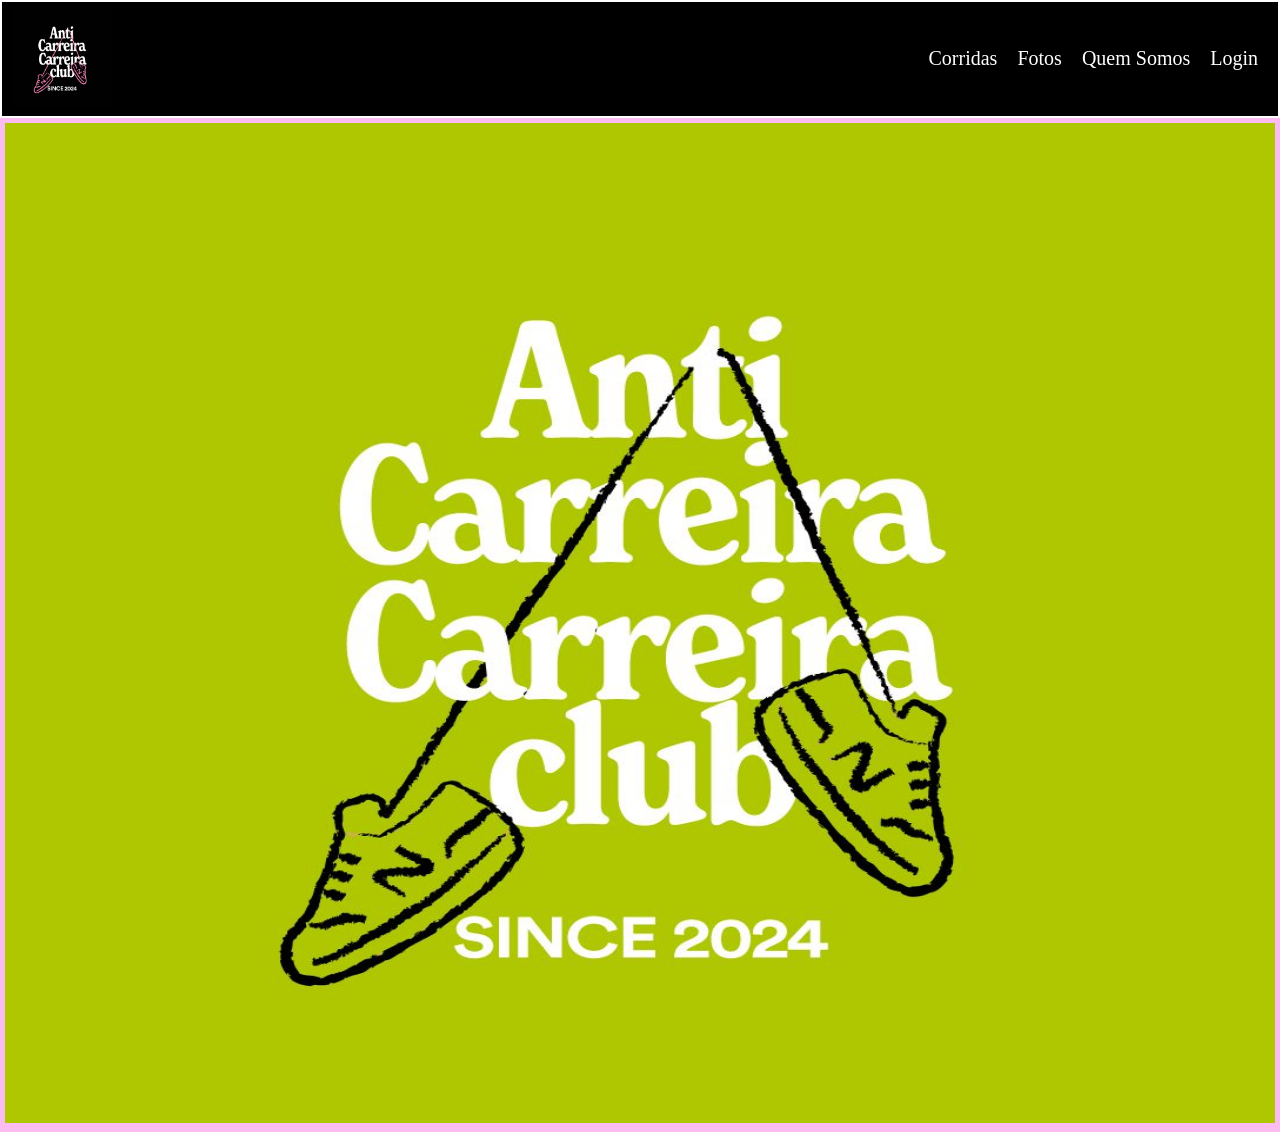
==== antiCarreiraCarreiraClub/index.html @ f4f1b1d5 "Nav trans. and body bg" ====
<!DOCTYPE html>
<html lang="en">
<head>
    <meta charset="UTF-8">
    <meta name="viewport" content="width=device-width, initial-scale=1.0">
    <title>Anti Carreira Carreira Clube!</title>
    <link rel="stylesheet" href="./styles/indexStyle.css">
    <link rel="icon" type="image/x-icon" href="">
</head>
<body>
    <nav>
        <div class="img-container">
            <div class="img-logo">
                <a href="http://www.google.com"><img src="./images/logos/logoBlack.jpg" height="100px" alt=""></a>
            </div>
        </div>
        
            <div class="options">
                <ul>
                    <li><a href="#"></a>Corridas</li>
                    <li>Fotos</li>
                    <li>Quem Somos</li>
                    <li>Login</li>
                </ul>
            </div>
    </nav>

    <main>
        <div class="img-container">
            <img src="./images/logos/logoGreen.jpeg" width="100%" height="1000px">
        </div>
    </main>
    
</body>
</html>
---- antiCarreiraCarreiraClub/styles/indexStyle.css ----
* {
    margin: 0;
    padding: 0;
}

:root{
    --background-main:#fbbdf1;
    --main-text:#ddd;
}

body{
    width: 100%;
    background-color: var(--background-main);
}

nav{
    background-color: rgb(0, 0, 0);
    display: flex;
    justify-content: space-between;
    border: 2px solid rgb(255, 255, 255);
    padding: 0 5px;
    position: sticky;
}

.img-container{
    margin: 5px 5px;
}

.options{
    display: flex;
    margin: 15px 15px;
    align-items:center ;
}

.options ul{
    display: inline-flex;
    gap: 20px;
    color: white;
}

.options li{
    display: inline-flex;
    justify-content: right;
    border-bottom: 1px solid transparent;
    font-size: 20px;
    position: relative;
}


.options li::before, .options li::after {
    content: "";
    position: absolute;
    bottom: -2px;
    left: 50%;
    border-top-width: 2px;
    border-top-color: #d400ff;
}

.options li::before {
    border-top-style: transparent;
    width: 100%;
}
.options li::after {
    border-top-style: solid;
    width: 0;
    transition: all .7s ease;
}

.options li:hover{
    cursor:pointer;
}

.options li:hover::after {
    width: 100%;
    left: 0;

}
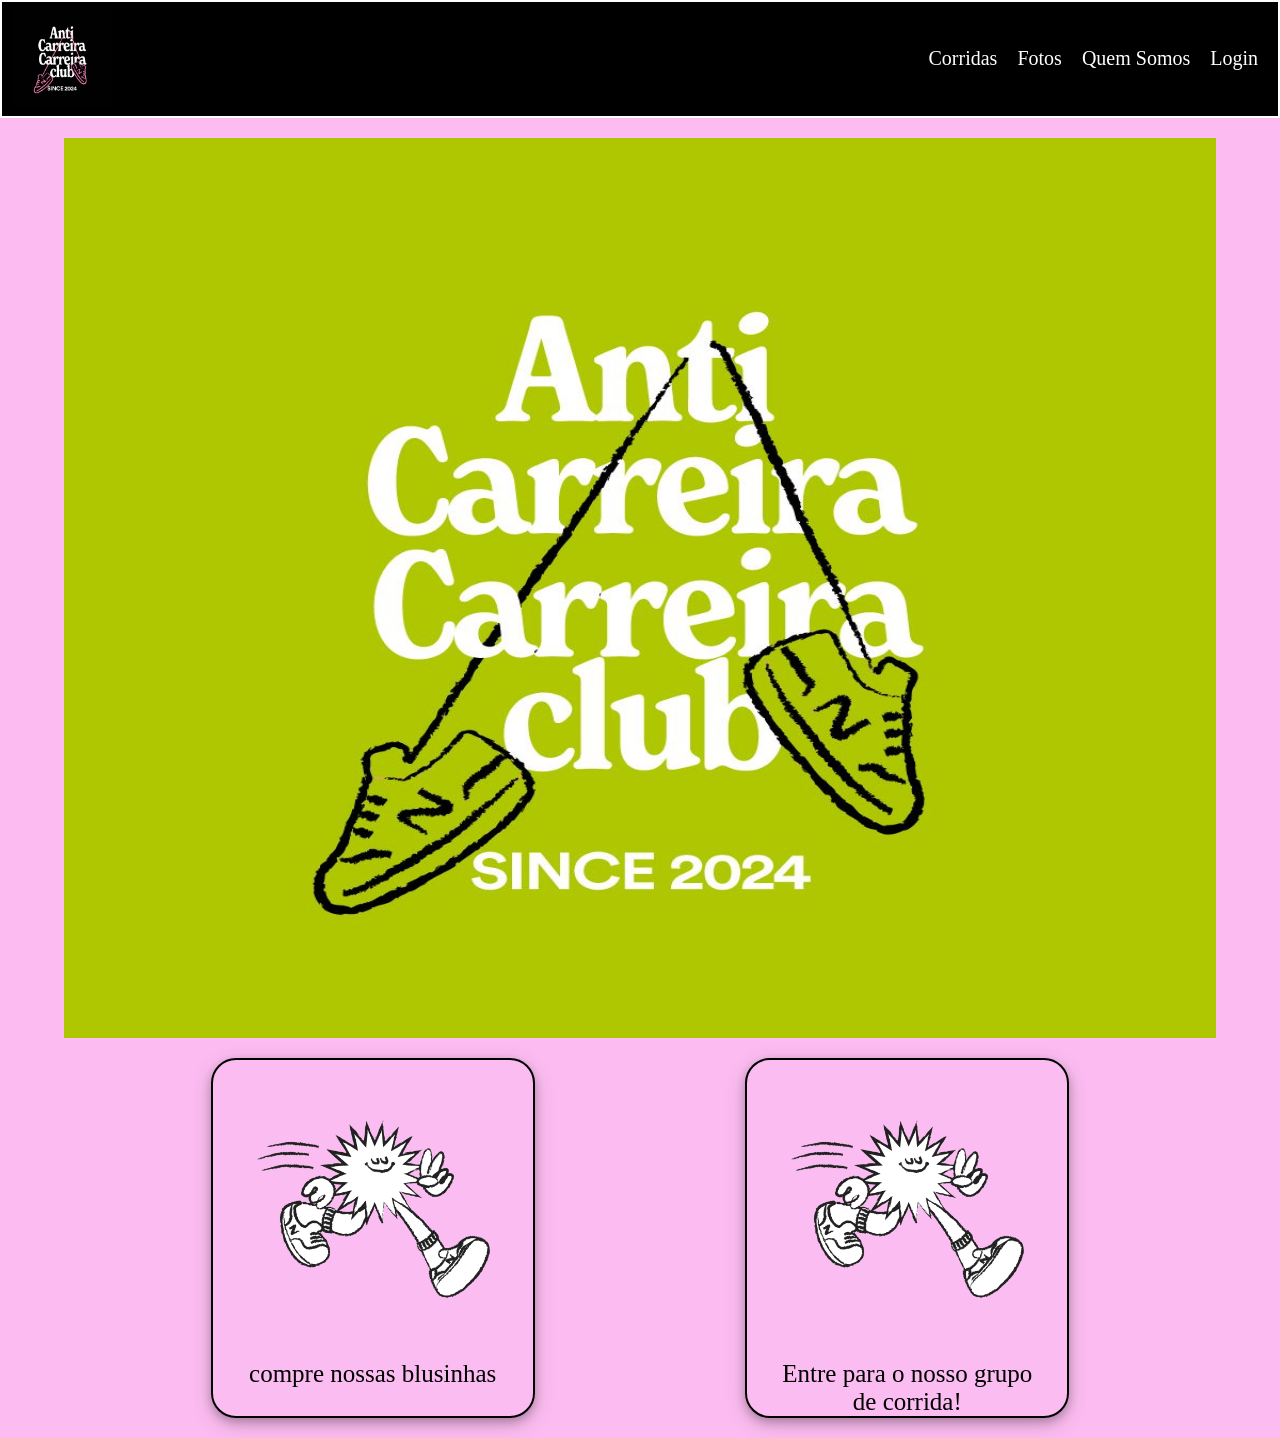
==== commit 191d17bc: "Btns Buy and Whatsapp button links but not linked xD" ====
--- a/antiCarreiraCarreiraClub/index.html
+++ b/antiCarreiraCarreiraClub/index.html
@@ -9,7 +9,7 @@
 </head>
 <body>
     <nav>
-        <div class="img-container">
+        <div class="header-img-container">
             <div class="img-logo">
                 <a href="http://www.google.com"><img src="./images/logos/logoBlack.jpg" height="100px" alt=""></a>
             </div>
@@ -27,7 +27,12 @@
 
     <main>
         <div class="img-container">
-            <img src="./images/logos/logoGreen.jpeg" width="100%" height="1000px">
+            <img src="./images/logos/logoGreen.jpeg" width="90%">
+        </div>
+
+        <div class="buy-container">
+            <a href="#"><img src="./images/mascs/MASCOTE-BRANCO.png" width="300px"> compre nossas blusinhas</a>
+            <a href="#"><img src="./images/mascs/MASCOTE-BRANCO.png" width="300px">Entre para o nosso grupo <br> de corrida!</a>
         </div>
     </main>
     
--- a/antiCarreiraCarreiraClub/styles/indexStyle.css
+++ b/antiCarreiraCarreiraClub/styles/indexStyle.css
@@ -4,7 +4,7 @@
 }
 
 :root{
-    --background-main:#fbbdf1;
+    --background-main:#FCBCF1;
     --main-text:#ddd;
 }
 
@@ -22,7 +22,7 @@
     position: sticky;
 }
 
-.img-container{
+.header-img-container{
     margin: 5px 5px;
 }
 
@@ -47,7 +47,8 @@
 }
 
 
-.options li::before, .options li::after {
+.options li::before, 
+.options li::after {
     content: "";
     position: absolute;
     bottom: -2px;
@@ -76,7 +77,48 @@
 
 }
 
+.img-container{
+    display: flex;
+    justify-content: center;
+    margin: 20px 0;
+    
+}
+
+.img-container img{
+    display: flex;
+    height: 100vh;
+}
+
+.buy-container{
+    display: flex;
+    flex-wrap: wrap;
+    justify-items: center;
+    justify-content: space-evenly;
+    text-align: center;
+    padding-bottom: 20px;
+    
+}
+
+.buy-container img{
+    display: flex;
+    text-align: center;
+}
+
+.buy-container a{
+    font-size: 25px;
+    border: 2px solid black;
+    padding: 0 10px;
+    text-align: center;
+    text-decoration: none;
+    color: #000000;
+    border-radius:25px;
+    background-color: #fbbdf1;
+    box-shadow: 0 4px 8px 0 rgba(0, 0, 0, 0.2), 0 6px 20px 0 rgba(0, 0, 0, 0.19);
+}
+
+.buy-container a:hover{
+    transition: all 1.5s;
+    box-shadow: none;
+}
 
 
-
-
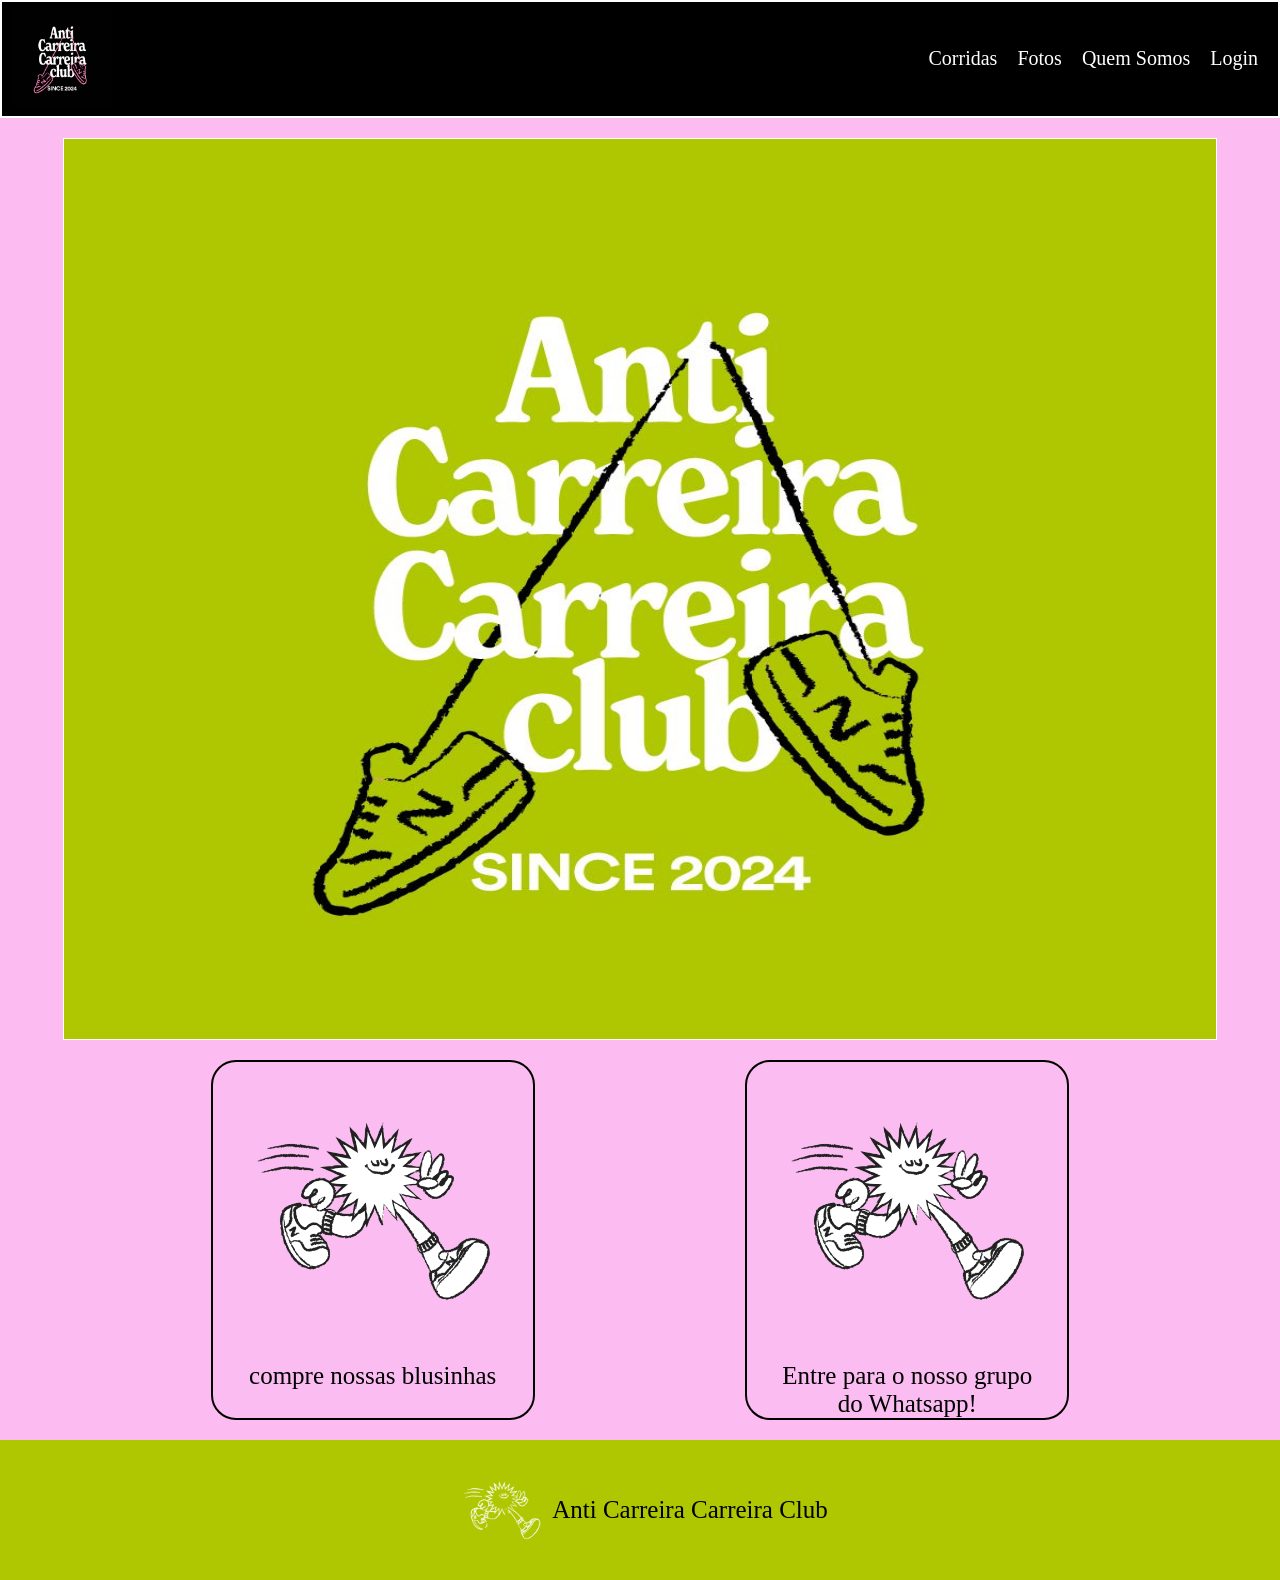
==== commit cbf7bd81: "footer add footer." ====
--- a/antiCarreiraCarreiraClub/index.html
+++ b/antiCarreiraCarreiraClub/index.html
@@ -17,7 +17,7 @@
         
             <div class="options">
                 <ul>
-                    <li><a href="#"></a>Corridas</li>
+                    <li><a href="https://www.perunning.com.br/calendario/"></a>Corridas</li>
                     <li>Fotos</li>
                     <li>Quem Somos</li>
                     <li>Login</li>
@@ -32,9 +32,15 @@
 
         <div class="buy-container">
             <a href="#"><img src="./images/mascs/MASCOTE-BRANCO.png" width="300px"> compre nossas blusinhas</a>
-            <a href="#"><img src="./images/mascs/MASCOTE-BRANCO.png" width="300px">Entre para o nosso grupo <br> de corrida!</a>
+            <a href="chat.whatsapp.com/Gtmn8trHB1y9DSBuI48sFz"><img src="./images/mascs/MASCOTE-BRANCO.png" width="300px">Entre para o nosso grupo <br> do Whatsapp!</a>
         </div>
     </main>
     
+    <footer>
+        <div class="footer-container">
+            <img src="./images/mascs/MASCOTE-OUTLINE-BRANCO.png">
+            <p2>Anti Carreira Carreira Club</p2>
+        </div>
+    </footer>
 </body>
 </html>
--- a/antiCarreiraCarreiraClub/styles/indexStyle.css
+++ b/antiCarreiraCarreiraClub/styles/indexStyle.css
@@ -6,6 +6,12 @@
 :root{
     --background-main:#FCBCF1;
     --main-text:#ddd;
+    --black-total:#000000;
+    --border-white:#ffffff;
+    --base-pink:#d400ff;
+    --soft-pink: #fbbdf1;
+    --main-green:#AEC700;
+    
 }
 
 body{
@@ -14,10 +20,10 @@
 }
 
 nav{
-    background-color: rgb(0, 0, 0);
+    background-color: #000000;
     display: flex;
     justify-content: space-between;
-    border: 2px solid rgb(255, 255, 255);
+    border: 2px solid #ffffff;
     padding: 0 5px;
     position: sticky;
 }
@@ -35,7 +41,7 @@
 .options ul{
     display: inline-flex;
     gap: 20px;
-    color: white;
+    color: var(--border-white);
 }
 
 .options li{
@@ -54,7 +60,7 @@
     bottom: -2px;
     left: 50%;
     border-top-width: 2px;
-    border-top-color: #d400ff;
+    border-top-color:var(--base-pink);
 }
 
 .options li::before {
@@ -87,6 +93,7 @@
 .img-container img{
     display: flex;
     height: 100vh;
+    border: 1px solid white;
 }
 
 .buy-container{
@@ -106,19 +113,36 @@
 
 .buy-container a{
     font-size: 25px;
-    border: 2px solid black;
+    border: 2px solid var(--black-total);
     padding: 0 10px;
     text-align: center;
     text-decoration: none;
     color: #000000;
     border-radius:25px;
-    background-color: #fbbdf1;
-    box-shadow: 0 4px 8px 0 rgba(0, 0, 0, 0.2), 0 6px 20px 0 rgba(0, 0, 0, 0.19);
+    background-color: var(--soft-pink);
+    box-shadow: none;
 }
 
 .buy-container a:hover{
-    transition: all 1.5s;
-    box-shadow: none;
+    transition: all 1.5s;    
+    box-shadow: 0 8px 12px 0 rgba(0, 0, 0, 0.2), 0 6px 20px 0 rgba(0, 0, 0, 0.19);
+
 }
 
+footer{
+    background-color: var(--main-green);
+    display: flex;
+    justify-content: center;
+    font-size: 25px;
+    padding: 20px 0;
+}
 
+.footer-container{
+    display:flex;
+    justify-content: center;
+    align-items:center;
+}
+
+.footer-container img{
+    width: 100px;
+}
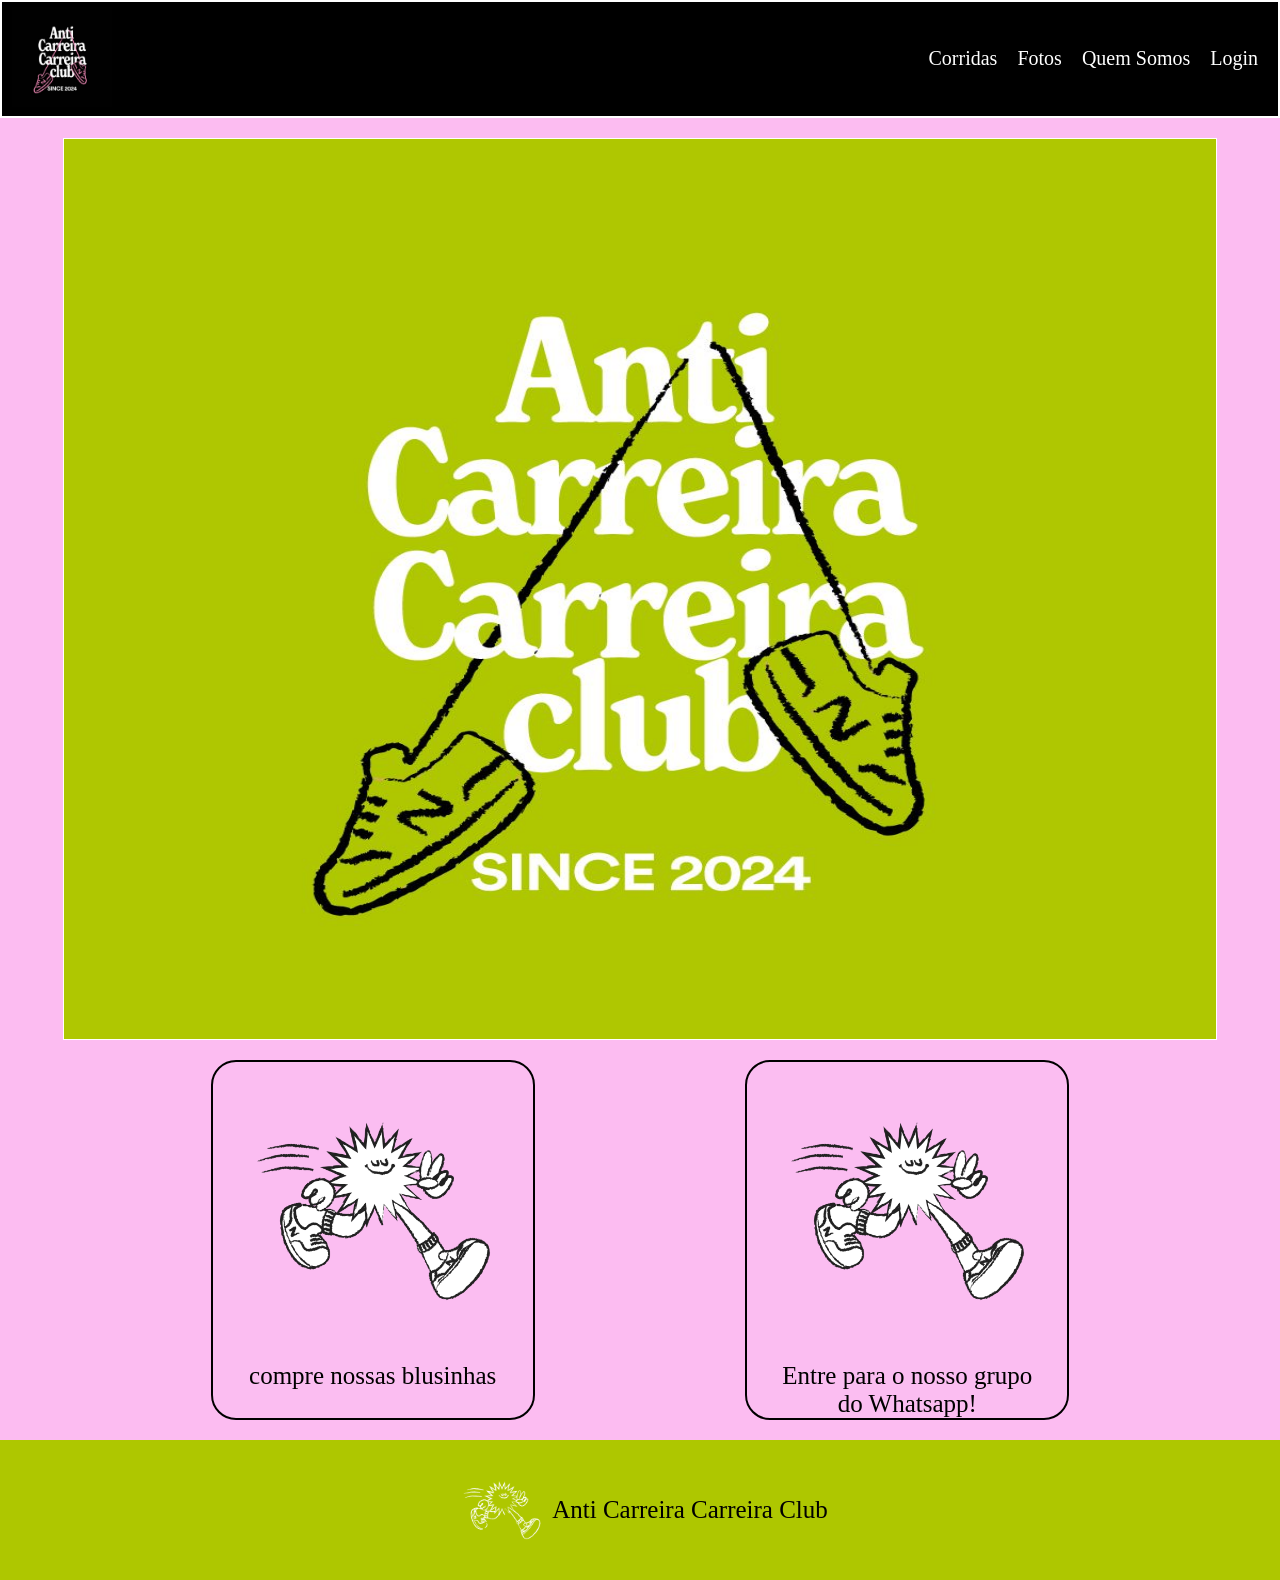
==== commit ad2d0686: "login login screen maybe a good deal" ====
--- a/antiCarreiraCarreiraClub/index.html
+++ b/antiCarreiraCarreiraClub/index.html
@@ -5,7 +5,7 @@
     <meta name="viewport" content="width=device-width, initial-scale=1.0">
     <title>Anti Carreira Carreira Clube!</title>
     <link rel="stylesheet" href="./styles/indexStyle.css">
-    <link rel="icon" type="image/x-icon" href="">
+    <link rel="icon" type="image/x-icon" href="./images/splashs/NOME-BRANCO-TENIS-PRETO.png">
 </head>
 <body>
     <nav>
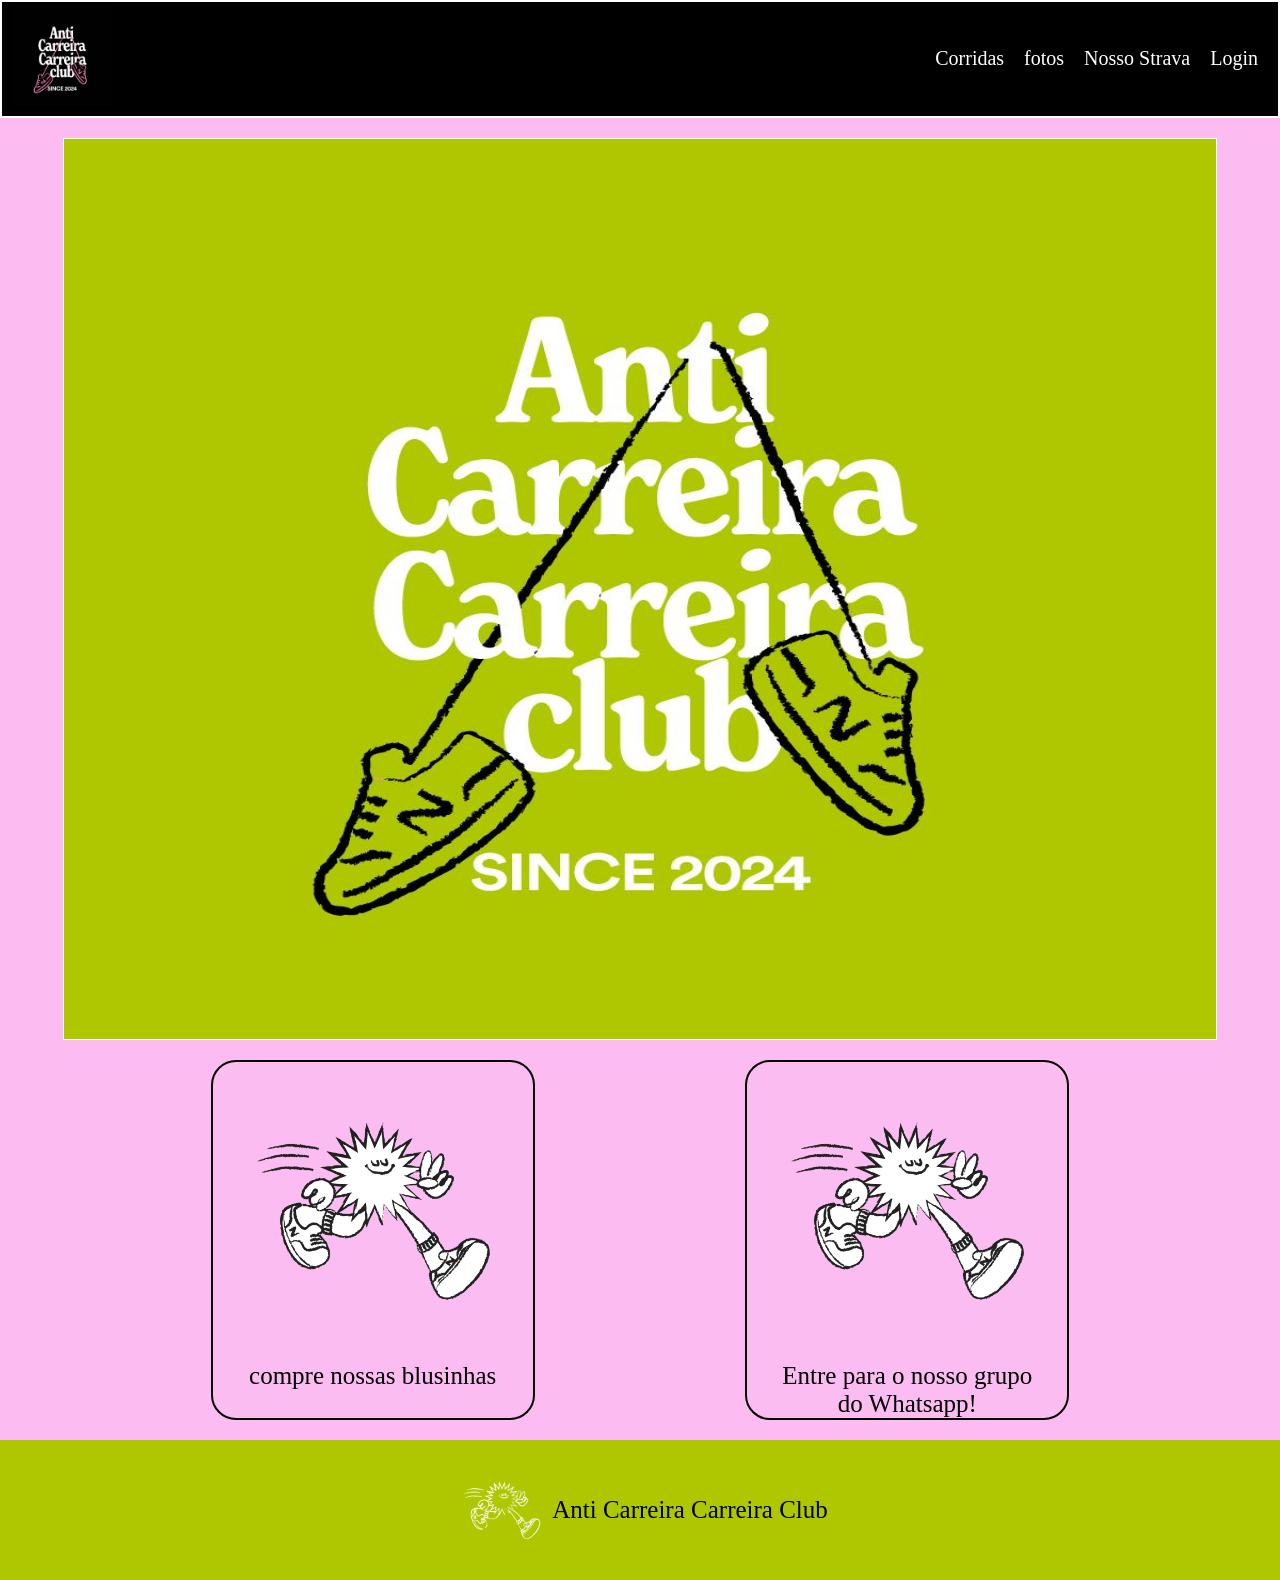
==== commit 9cbde9a1: "sei lá" ====
--- a/antiCarreiraCarreiraClub/index.html
+++ b/antiCarreiraCarreiraClub/index.html
@@ -11,16 +11,16 @@
     <nav>
         <div class="header-img-container">
             <div class="img-logo">
-                <a href="http://www.google.com"><img src="./images/logos/logoBlack.jpg" height="100px" alt=""></a>
+                <a href="./index.html"><img src="./images/logos/logoBlack.jpg" height="100px" alt=""></a>
             </div>
         </div>
         
             <div class="options">
                 <ul>
                     <li><a href="https://www.perunning.com.br/calendario/"></a>Corridas</li>
-                    <li>Fotos</li>
-                    <li>Quem Somos</li>
-                    <li>Login</li>
+                    <li><a href="#"></a>fotos</li>
+                    <li><a href="https://www.strava.com/clubs/1289748"></a>Nosso Strava</li>
+                    <li><a href="./login.html">Login</a></li>
                 </ul>
             </div>
     </nav>
--- a/antiCarreiraCarreiraClub/styles/indexStyle.css
+++ b/antiCarreiraCarreiraClub/styles/indexStyle.css
@@ -20,10 +20,10 @@
 }
 
 nav{
-    background-color: #000000;
+    background-color: var(--black-total);
     display: flex;
     justify-content: space-between;
-    border: 2px solid #ffffff;
+    border: 2px solid var(--border-white);
     padding: 0 5px;
     position: sticky;
 }
@@ -83,6 +83,11 @@
 
 }
 
+.options a{
+    text-decoration: none;
+    color: var(--border-white);
+}
+
 .img-container{
     display: flex;
     justify-content: center;
@@ -93,7 +98,7 @@
 .img-container img{
     display: flex;
     height: 100vh;
-    border: 1px solid white;
+    border: 1px solid var(--border-white);
 }
 
 .buy-container{
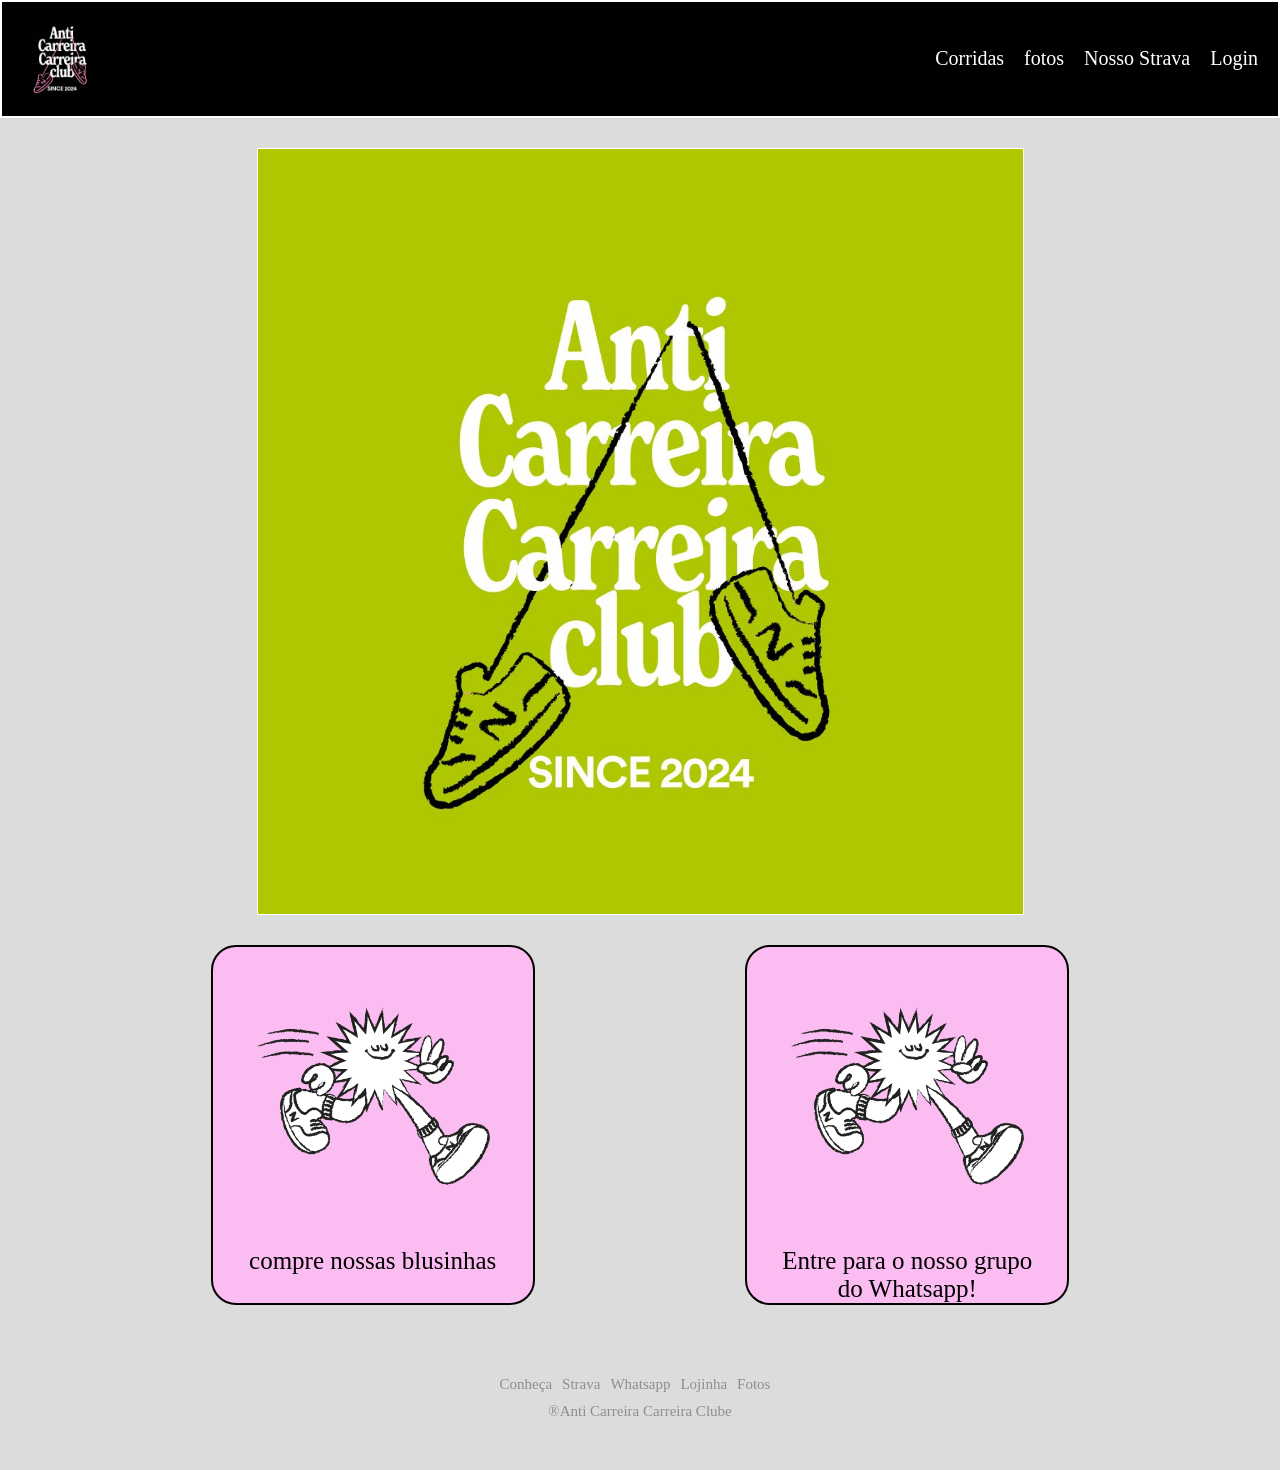
==== commit 8b4195af: "xD" ====
--- a/antiCarreiraCarreiraClub/index.html
+++ b/antiCarreiraCarreiraClub/index.html
@@ -27,7 +27,7 @@
 
     <main>
         <div class="img-container">
-            <img src="./images/logos/logoGreen.jpeg" width="90%">
+            <img src="./images/logos/logoGreen.jpeg">
         </div>
 
         <div class="buy-container">
@@ -37,10 +37,14 @@
     </main>
     
     <footer>
-        <div class="footer-container">
-            <img src="./images/mascs/MASCOTE-OUTLINE-BRANCO.png">
-            <p2>Anti Carreira Carreira Club</p2>
-        </div>
+        <ul id="footer-links">
+            <li><a href="#">Conheça</a></li>
+            <li><a href="#">Strava</a></li>
+            <li><a href="#">Whatsapp</a></li>
+            <li><a href="#">Lojinha</a></li>
+            <li><a href="#">Fotos</a></li>
+        </ul>
+        <p id="registered">&reg;Anti Carreira Carreira Clube</p>
     </footer>
 </body>
 </html>
--- a/antiCarreiraCarreiraClub/styles/indexStyle.css
+++ b/antiCarreiraCarreiraClub/styles/indexStyle.css
@@ -4,11 +4,11 @@
 }
 
 :root{
-    --background-main:#FCBCF1;
+    --background-main:#dcdcdc;
     --main-text:#ddd;
     --black-total:#000000;
     --border-white:#ffffff;
-    --base-pink:#d400ff;
+    --base-pink:#000000;
     --soft-pink: #fbbdf1;
     --main-green:#AEC700;
     
@@ -97,8 +97,9 @@
 
 .img-container img{
     display: flex;
-    height: 100vh;
+    height: 85vh;
     border: 1px solid var(--border-white);
+    margin: 10px 10px;
 }
 
 .buy-container{
@@ -134,20 +135,34 @@
 
 }
 
+/* footer */
+
 footer{
-    background-color: var(--main-green);
+    text-align: left;
+    width: 1000px;
+    margin: 50px auto;
     display: flex;
+    flex-direction: column;
     justify-content: center;
-    font-size: 25px;
-    padding: 20px 0;
+    align-items: center;
 }
 
-.footer-container{
-    display:flex;
-    justify-content: center;
-    align-items:center;
+footer #footer-links{
+    display: flex;
+    list-style: none;
 }
 
-.footer-container img{
-    width: 100px;
+#footer-links li{
+    margin-right: 10px;
+}
+
+#footer-links a,
+#registered{
+    text-decoration: none;
+    color: #8e8e8e;
+    font-size: 15px;
+}
+
+#registered{
+    margin-top: 10px;
 }
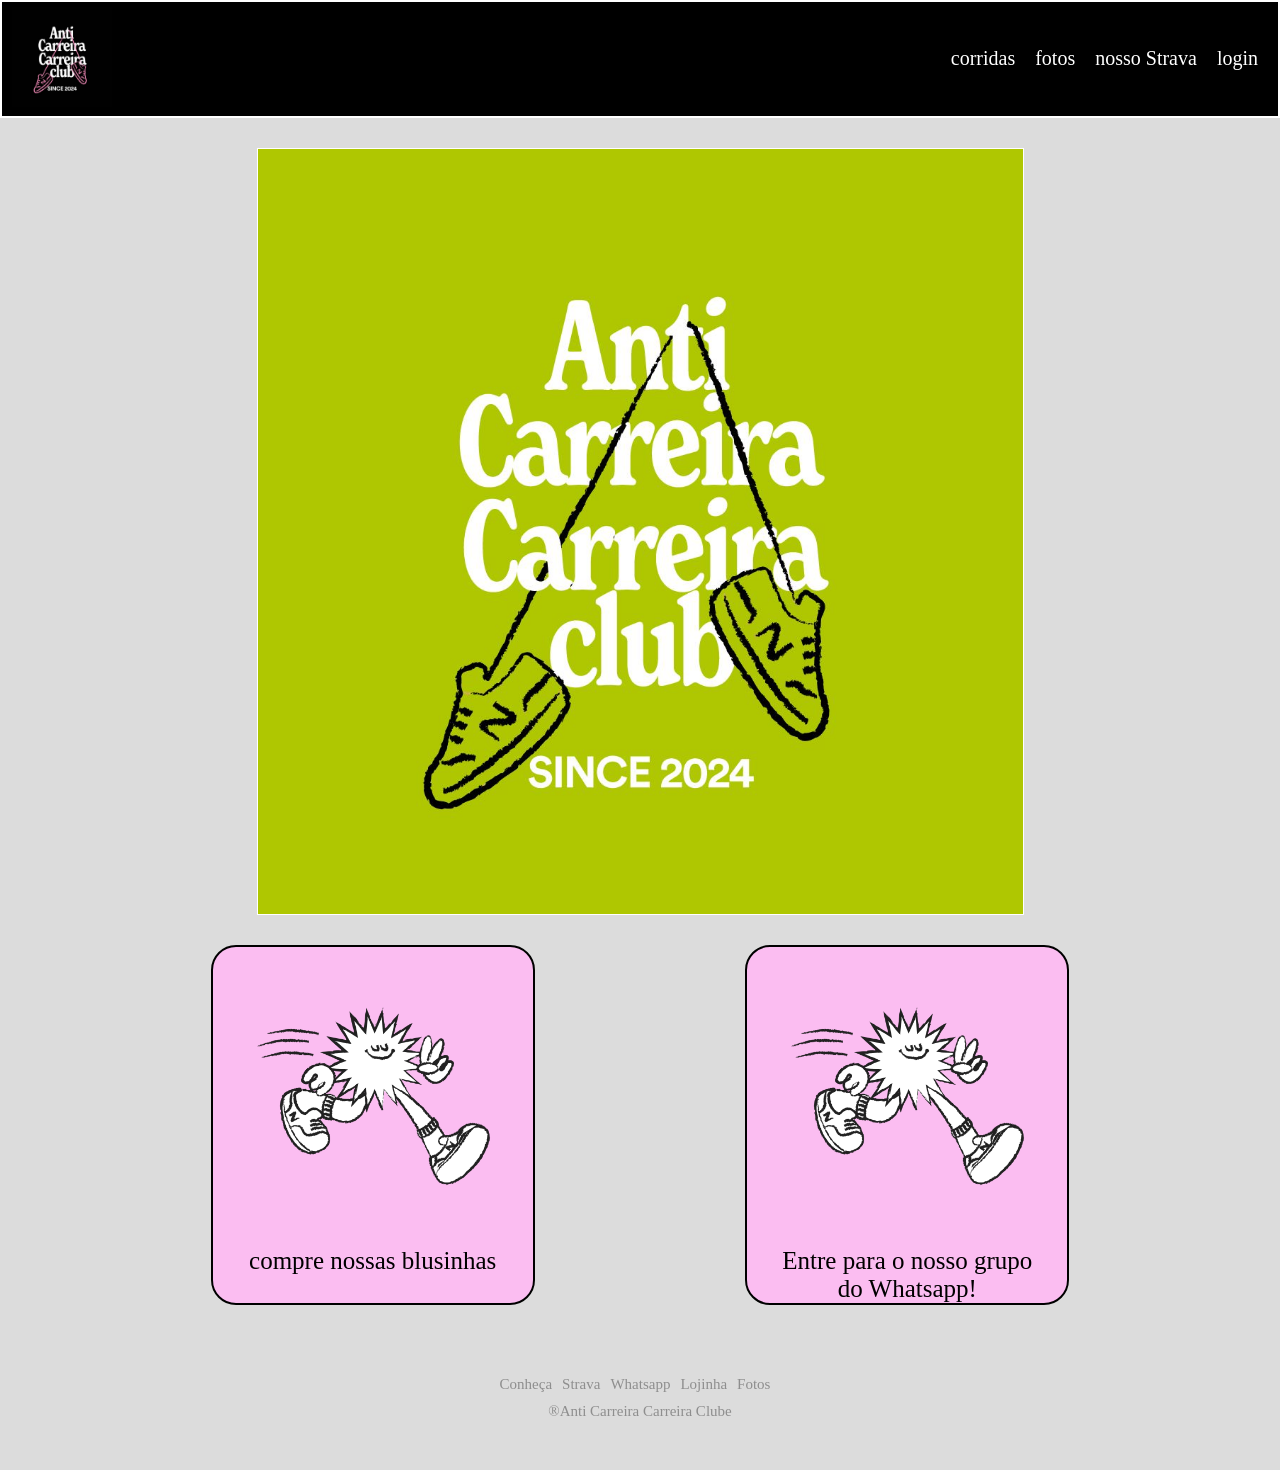
==== commit 158d98a9: "Login Tela de login responsiva para mobile" ====
--- a/antiCarreiraCarreiraClub/index.html
+++ b/antiCarreiraCarreiraClub/index.html
@@ -17,10 +17,10 @@
         
             <div class="options">
                 <ul>
-                    <li><a href="https://www.perunning.com.br/calendario/"></a>Corridas</li>
+                    <li><a href="https://www.perunning.com.br/calendario/"></a>corridas</li>
                     <li><a href="#"></a>fotos</li>
-                    <li><a href="https://www.strava.com/clubs/1289748"></a>Nosso Strava</li>
-                    <li><a href="./login.html">Login</a></li>
+                    <li><a href="https://www.strava.com/clubs/1289748"></a>nosso Strava</li>
+                    <li><a href="./login.html">login</a></li>
                 </ul>
             </div>
     </nav>
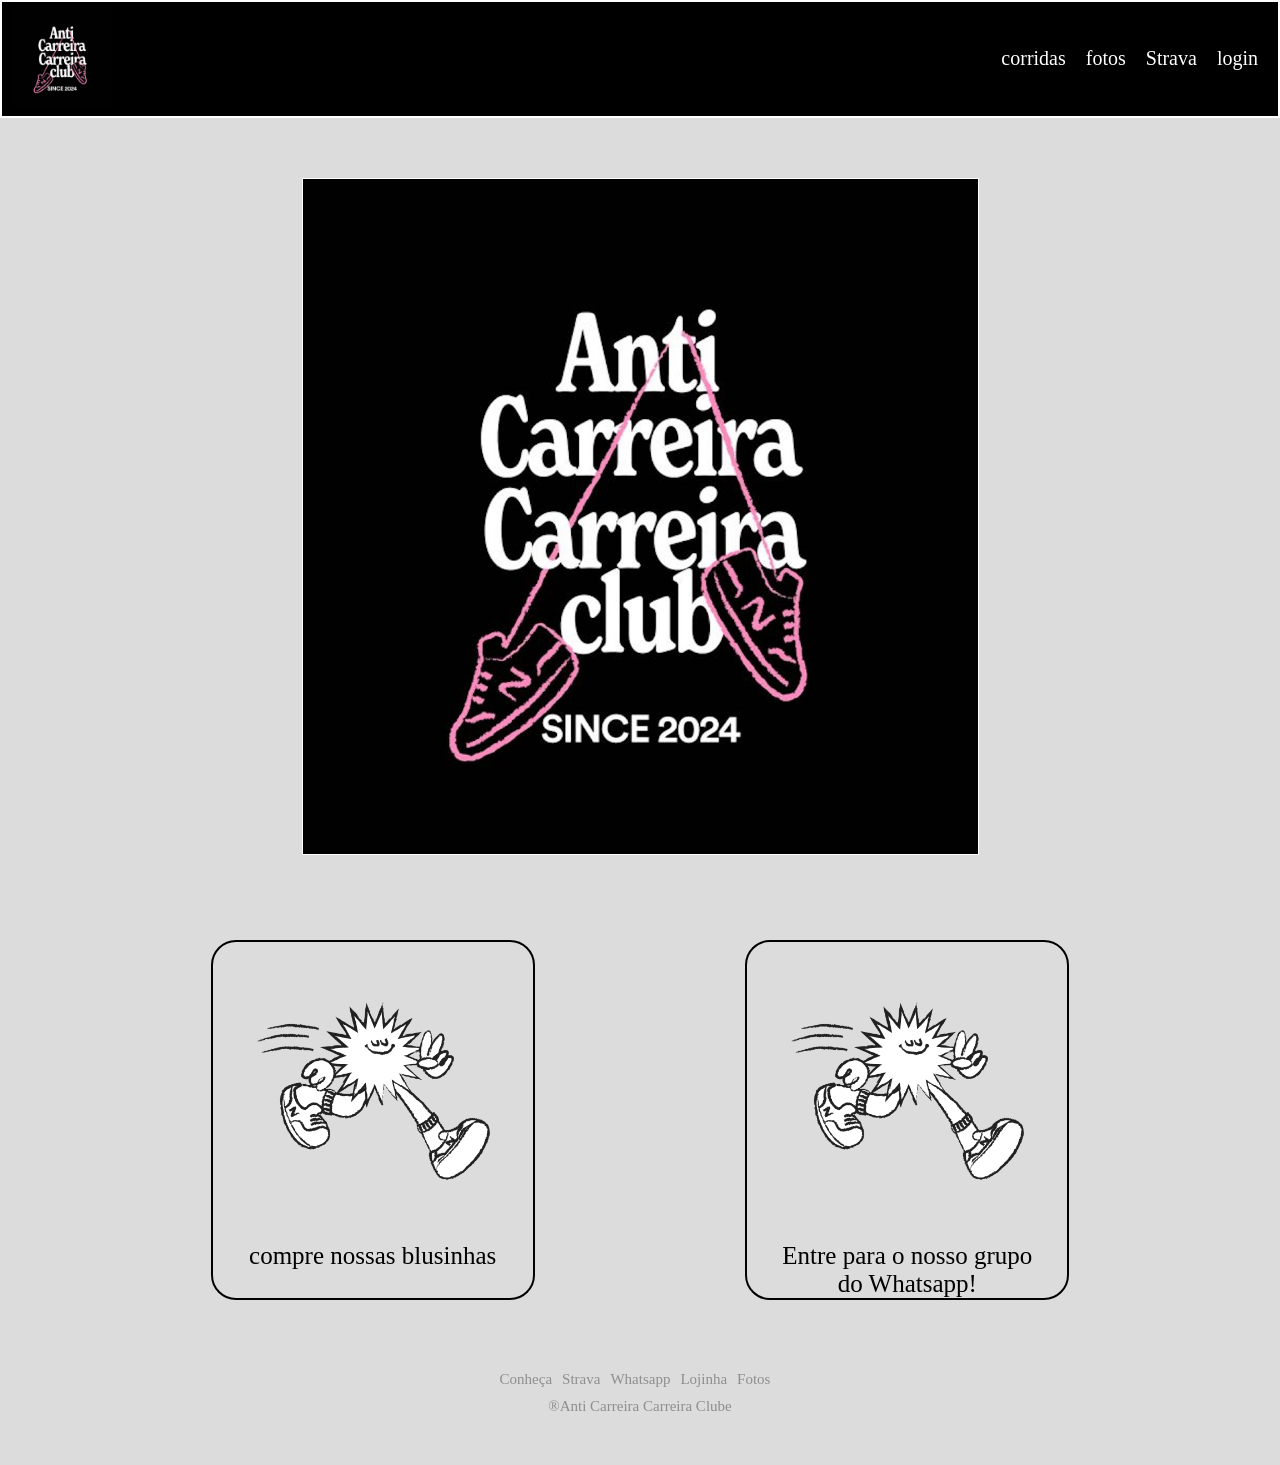
==== commit ad4c0acb: "hmmmm" ====
--- a/antiCarreiraCarreiraClub/index.html
+++ b/antiCarreiraCarreiraClub/index.html
@@ -17,9 +17,9 @@
         
             <div class="options">
                 <ul>
-                    <li><a href="https://www.perunning.com.br/calendario/"></a>corridas</li>
-                    <li><a href="#"></a>fotos</li>
-                    <li><a href="https://www.strava.com/clubs/1289748"></a>nosso Strava</li>
+                    <li><a href="https://www.perunning.com.br/calendario/">corridas</a></li>
+                    <li><a href="https://www.focoradical.com.br/por-estado/PE">fotos</a></li>
+                    <li><a href="https://strava.app.link/ozIWSuWMxMb">Strava</a></li>
                     <li><a href="./login.html">login</a></li>
                 </ul>
             </div>
@@ -27,20 +27,20 @@
 
     <main>
         <div class="img-container">
-            <img src="./images/logos/logoGreen.jpeg">
+            <img src="./images/logos/logoBlack.jpg">
         </div>
 
         <div class="buy-container">
             <a href="#"><img src="./images/mascs/MASCOTE-BRANCO.png" width="300px"> compre nossas blusinhas</a>
-            <a href="chat.whatsapp.com/Gtmn8trHB1y9DSBuI48sFz"><img src="./images/mascs/MASCOTE-BRANCO.png" width="300px">Entre para o nosso grupo <br> do Whatsapp!</a>
+            <a href="chat.whatsapp.com/Gtmn8trHB1y9DSBuI48sFz"><img src="./images/mascs/MASCOTE-BRANCO.png" width="300px">Entre para o nosso grupo <br> do Whatsapp!<br></a>
         </div>
     </main>
     
     <footer>
         <ul id="footer-links">
             <li><a href="#">Conheça</a></li>
-            <li><a href="#">Strava</a></li>
-            <li><a href="#">Whatsapp</a></li>
+            <li><a href="https://strava.app.link/ozIWSuWMxMb">Strava</a></li>
+            <li><a href="https://chat.whatsapp.com/Gtmn8trHB1y9DSBuI48sFz">Whatsapp</a></li>
             <li><a href="#">Lojinha</a></li>
             <li><a href="#">Fotos</a></li>
         </ul>
--- a/antiCarreiraCarreiraClub/styles/indexStyle.css
+++ b/antiCarreiraCarreiraClub/styles/indexStyle.css
@@ -91,13 +91,13 @@
 .img-container{
     display: flex;
     justify-content: center;
-    margin: 20px 0;
+    margin: 50px 0 20px 0;
     
 }
 
 .img-container img{
     display: flex;
-    height: 85vh;
+    height: 75vh;
     border: 1px solid var(--border-white);
     margin: 10px 10px;
 }
@@ -109,6 +109,7 @@
     justify-content: space-evenly;
     text-align: center;
     padding-bottom: 20px;
+    margin-top: 75px;
     
 }
 
@@ -125,7 +126,7 @@
     text-decoration: none;
     color: #000000;
     border-radius:25px;
-    background-color: var(--soft-pink);
+    /* background-color: var(--soft-pink); */
     box-shadow: none;
 }
 
